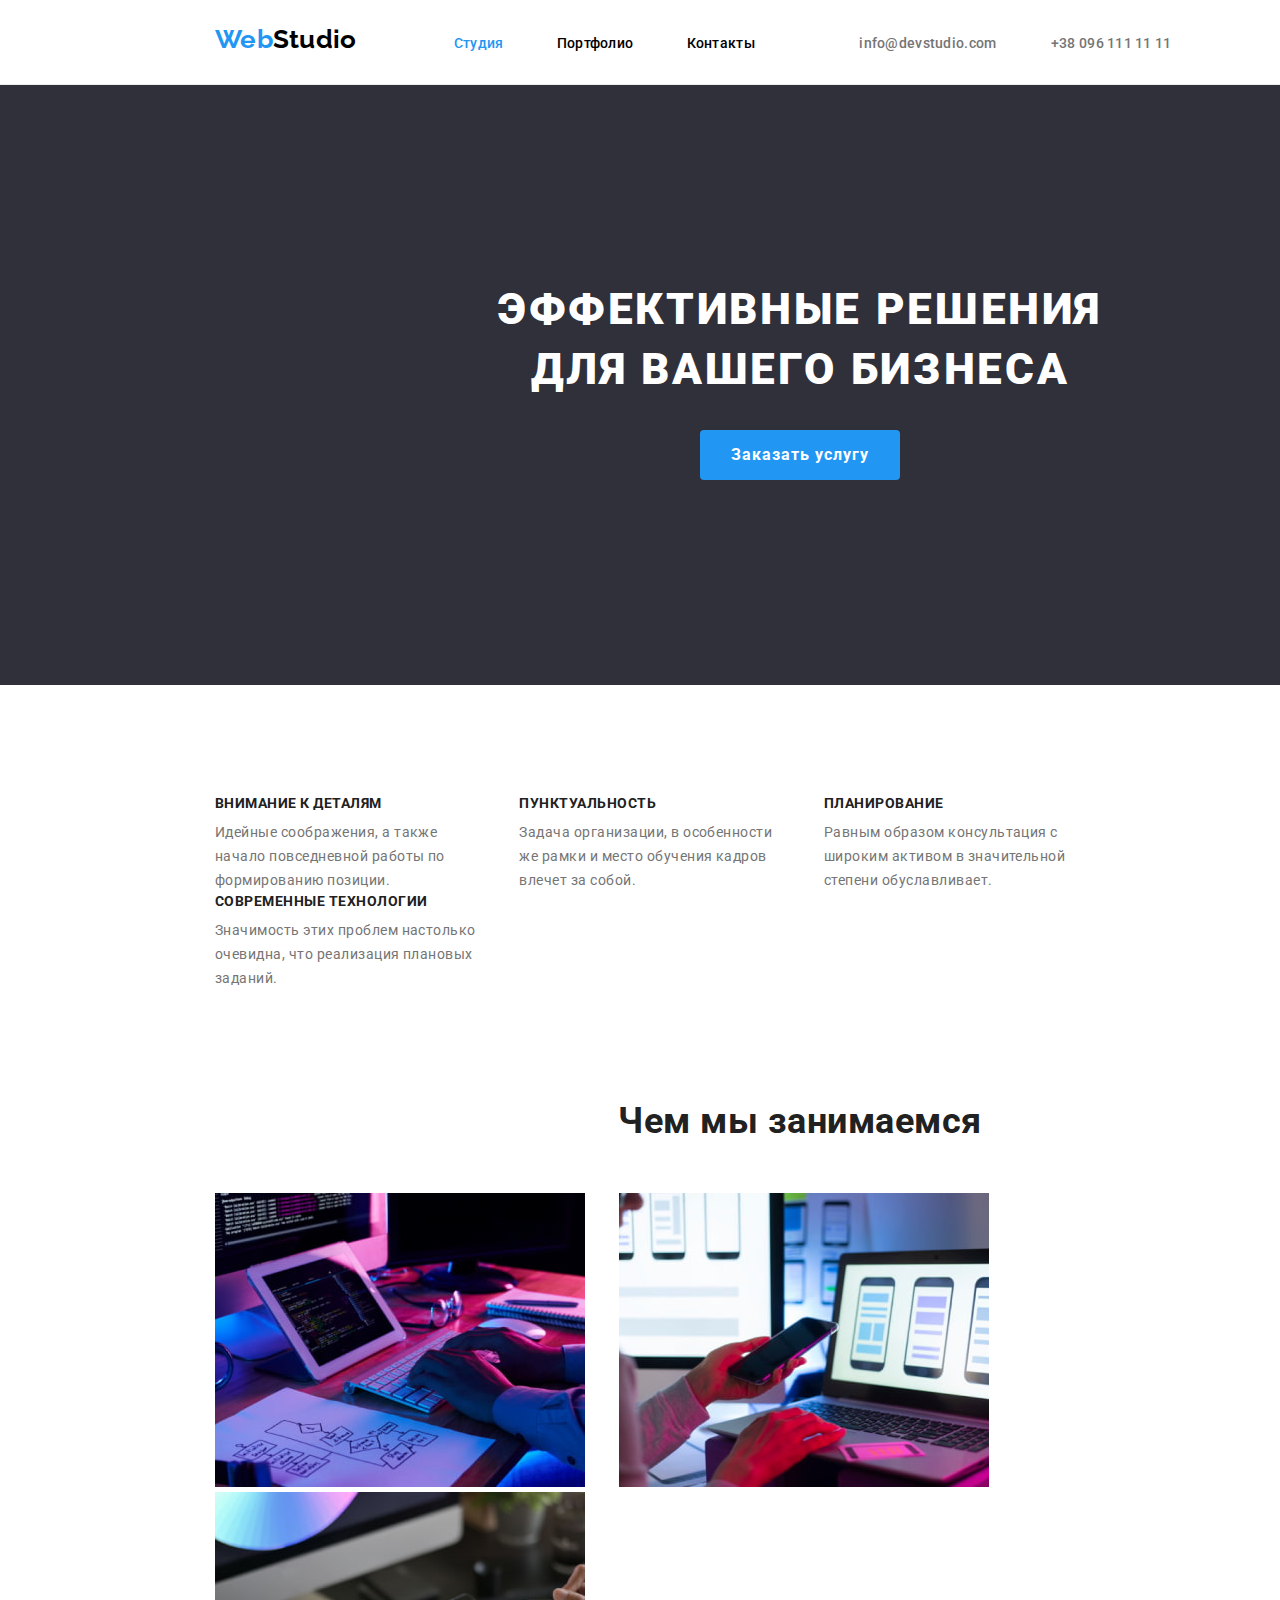
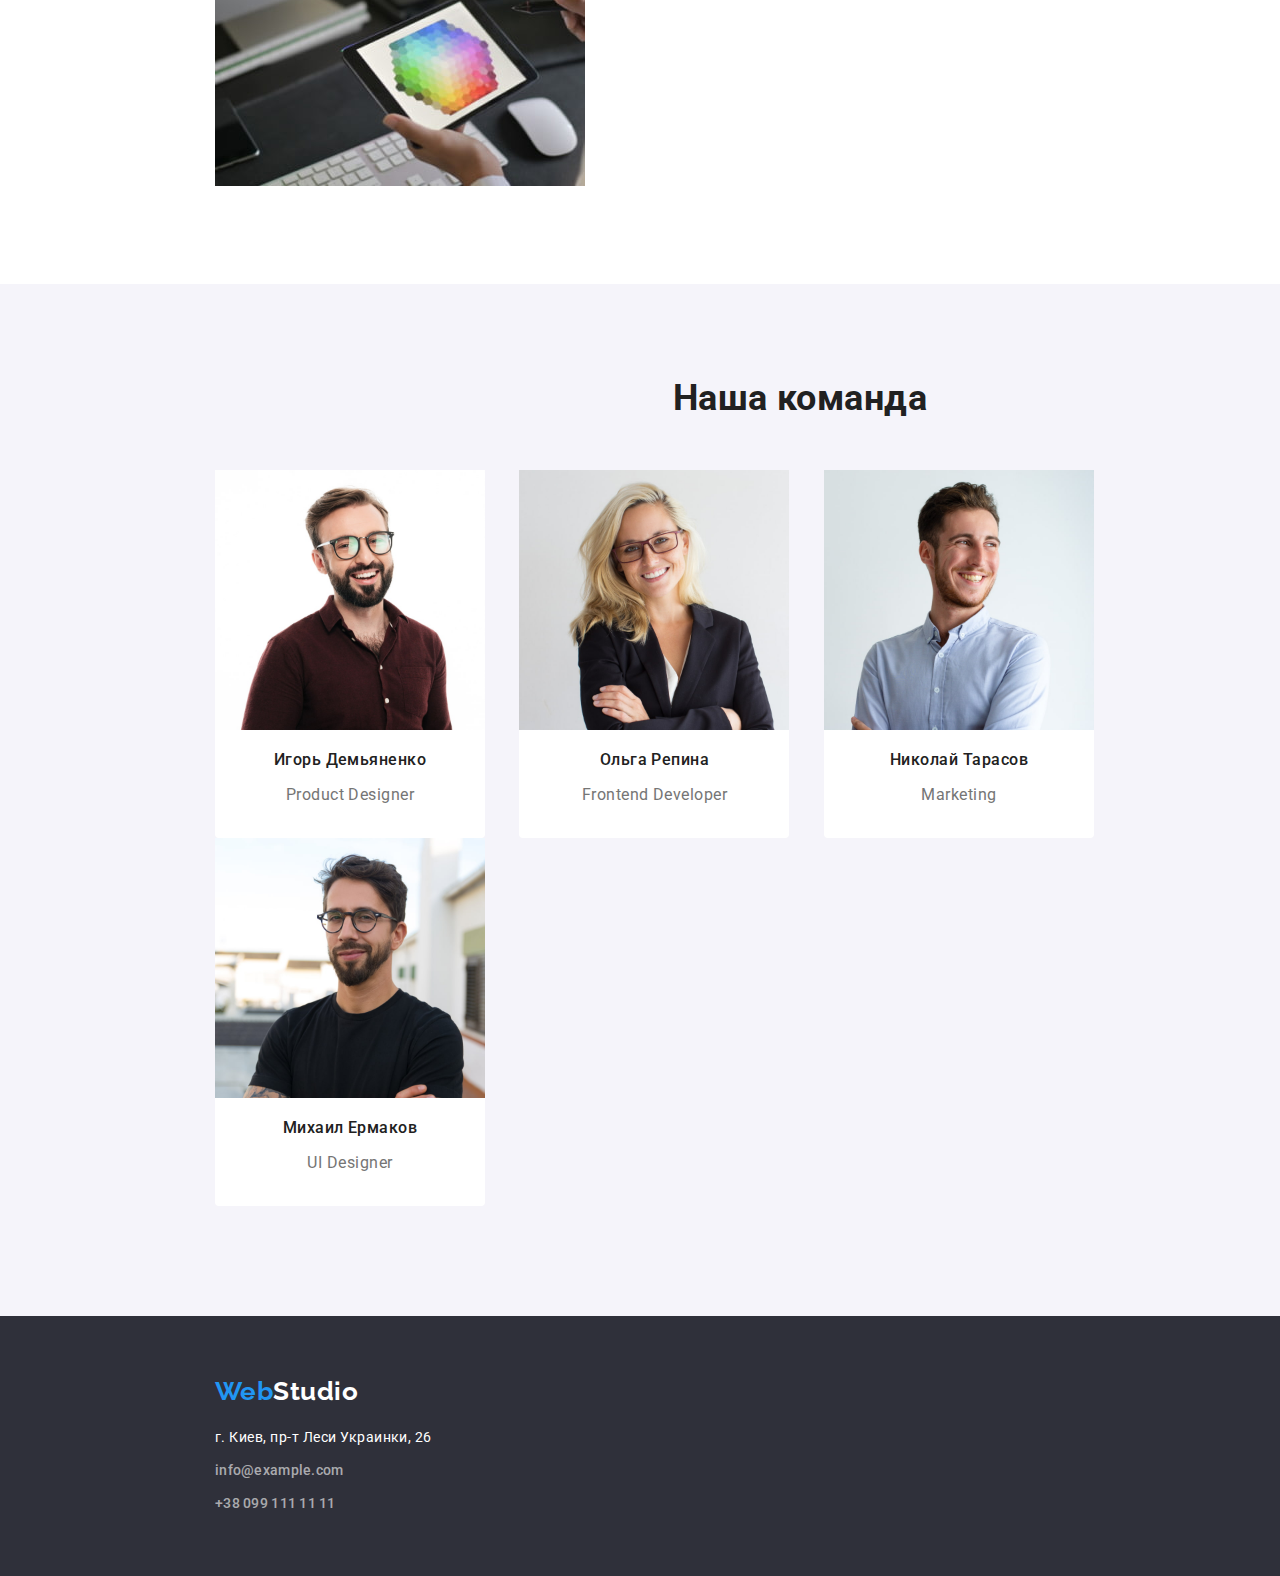
==== index.html @ f2643a2e "Create HW3" ====
<!DOCTYPE html>
<html lang="ru">
  <head>
    <meta charset="UTF-8" />
    <meta http-equiv="X-UA-Compatible" content="IE=edge" />
    <meta name="viewport" content="width=device-width, initial-scale=1.0" />
    <title>Студия</title>
    <link rel="preconnect" href="https://fonts.gstatic.com" />
    <link
      href="https://fonts.googleapis.com/css2?family=Raleway:wght@700&family=Roboto:wght@400;500;700;900&display=swap"
      rel="stylesheet"
    />
    <link rel="stylesheet" href="./css/modern-normalize.css" />
    <link rel="stylesheet" href="./css/styles.css" />
  </head>
  <body class="body">
    <header class="header">
      <div class="container">
        <nav class="navigation">
          <a class="logo" href="./index.html"><span class="word-web">Web</span>Studio</a>
          <ul class="list nav-list">
            <li class="nav-list-links">
              <a class="nav-link current" href="./index.html">Студия</a>
            </li>
            <li class="nav-list-links">
              <a class="nav-link" href="./portfolio.html">Портфолио</a>
            </li>
            <li class="nav-list-links"><a class="nav-link" href="">Контакты</a></li>
          </ul>
        </nav>
        <ul class="list contact-list">
          <li class="contact-list-item">
            <a class="contacts" href="mailto:info@devstudio.com">info@devstudio.com</a>
          </li>
          <li class="contact-list-item">
            <a class="contacts" href="tel:+380961111111">+38 096 111 11 11</a>
          </li>
        </ul>
      </div>
    </header>
    <main>
      <section class="s1-hero">
        <div class="container">
          <h1 class="main-heading">Эффективные решения для вашего бизнеса</h1>
          <button class="order" type="button">Заказать услугу</button>
        </div>
      </section>
      <section class="s2 section">
        <div class="container">
          <h2 class="invinsible-heading">Наши преимущества</h2>
          <ul class="list advantages-list">
            <li class="advantages-list-item">
              <h3 class="s2-headings">Внимание к деталям</h3>
              <p class="s2-text">
                Идейные соображения, а также начало повседневной работы по формированию позиции.
              </p>
            </li>
            <li class="advantages-list-item">
              <h3 class="s2-headings">Пунктуальность</h3>
              <p class="s2-text">
                Задача организации, в особенности же рамки и место обучения кадров влечет за собой.
              </p>
            </li>
            <li class="advantages-list-item">
              <h3 class="s2-headings">Планирование</h3>
              <p class="s2-text">
                Равным образом консультация с широким активом в значительной степени обуславливает.
              </p>
            </li>
            <li class="advantages-list-item">
              <h3 class="s2-headings">Современные технологии</h3>
              <p class="s2-text">
                Значимость этих проблем настолько очевидна, что реализация плановых заданий.
              </p>
            </li>
          </ul>
        </div>
      </section>
      <section class="s3 section">
        <div class="container">
          <h2 class="section-heading">Чем мы занимаемся</h2>
          <ul class="list work-type-list">
            <li class="work-type-list-item">
              <img src="./images/box_1.jpg" alt="Вёрстка" width="370" />
            </li>
            <li class="work-type-list-item">
              <img src="./images/box_2.jpg" alt="Адаптация к мобильному виду" width="370" />
            </li>
            <li class="work-type-list-item">
              <img src="./images/box_3.jpg" alt="Разработка дизайна" width="370" />
            </li>
          </ul>
        </div>
      </section>
      <section class="s4 section">
        <div class="container">
          <h2 class="section-heading">Наша команда</h2>
          <ul class="list team-list">
            <li class="team-tile">
              <img src="./images/team_photo/photo1.jpg" alt="Фото Игоря Демьяненко" width="270" />
              <h3 class="teammate-name">Игорь Демьяненко</h3>
              <p class="position">Product Designer</p>
            </li>
            <li class="team-tile">
              <img src="./images/team_photo/photo2.jpg" alt="Фото Ольги Репиной" width="270" />
              <h3 class="teammate-name">Ольга Репина</h3>
              <p class="position">Frontend Developer</p>
            </li>
            <li class="team-tile">
              <img src="./images/team_photo/photo3.jpg" alt="Фото Николая Тарасова" width="270" />
              <h3 class="teammate-name">Николай Тарасов</h3>
              <p class="position">Marketing</p>
            </li>
            <li class="team-tile">
              <img src="./images/team_photo/photo4.jpg" alt="Фото Михаила Ермакова" width="270" />
              <h3 class="teammate-name">Михаил Ермаков</h3>
              <p class="position">UI Designer</p>
            </li>
          </ul>
        </div>
      </section>
    </main>
    <footer class="footer">
      <div class="container">
        <a class="logo" href="./index.html"><span>Web</span>Studio</a>
        <address class="address">г. Киев, пр-т Леси Украинки, 26</address>
        <ul class="list contact-list">
          <li>
            <a class="contacts" href="mailto:info@example.com">info@example.com</a>
          </li>
          <li>
            <a class="contacts" href="tel:+380991111111">+38 099 111 11 11</a>
          </li>
        </ul>
      </div>
    </footer>
  </body>
</html>
---- css/styles.css ----
:root {
  --main-font-color: #757575;
  --white: #fff;
  --accent-color: #2196f3;
  --black: #212121;
  --hero-background: #2f303a;
  --header-border: #ececec solid 1px;
  --portf-tile-border: #eee solid 1px;
  --footer-contacts: #ffffff99;
}

.body {
  font-family: 'Roboto', sans-serif;
  font-style: normal;
  color: var(--main-font-color);
  letter-spacing: 0.03em;
  margin: 0 auto;
  width: 1600px;
}

.container {
  width: 1200px;
  margin: 0 auto;
  padding: 0 15px;
}

.section {
  padding-top: 94px;
  padding-bottom: 94px;
}

.list {
  list-style: none;
  padding-left: 0;
}

/* HEADER */

.header {
  border-bottom: var(--header-border);
}

.navigation {
  font-weight: 500;
  font-size: 14px;
  line-height: 1.172;
  letter-spacing: 0.02em;
  display: inline-block;
}

.logo {
  color: #000;
  text-decoration: none;
  font-family: 'Raleway', sans-serif;
  font-weight: 700;
  font-size: 26px;
  line-height: 1.1738;
}

.header .logo {
  padding-top: 24px;
  padding-bottom: 25px;
  display: inline-block;
  margin-right: 94px;
}

.logo > span {
  color: var(--accent-color);
}

.nav-link,
.contacts {
  text-decoration: none;
}

.nav-list,
.header .contact-list {
  padding-top: 32px;
  padding-bottom: 32px;
  margin: 0;

  display: inline-block;
}

.nav-list-links {
  display: inline-block;
  margin-right: 50px;
}

.nav-link {
  color: #000;
}

.header .contact-list-item {
  display: inline-block;
  margin-left: 50px;
}

.contacts {
  color: inherit;
  font-weight: 500;
  font-size: 14px;
  line-height: 16px;
  letter-spacing: 0.02em;
}

.nav-link:hover,
.nav-link:focus,
.contacts:focus,
.contacts:hover {
  color: var(--accent-color);
}

.current {
  color: var(--accent-color);
  text-decoration: inherit;
}
/* HEADER */

/* STUDIO HERO */

.s1-hero {
  background-color: var(--hero-background);
}

.s1-hero .container {
  padding-top: 195px;
  padding-bottom: 205px;
}

.main-heading {
  color: var(--white);
  font-weight: 900;
  font-size: 44px;
  line-height: 1.363;
  letter-spacing: 0.06em;
  text-transform: uppercase;
  text-align: center;
  width: 694px;
  margin: 0 auto 30px;
}

.order {
  border: none;
  width: 200px;
  height: 50px;
  border-radius: 4px;
  background-color: var(--accent-color);
  color: var(--white);
  font-weight: 700;
  font-size: 16px;
  line-height: 1.875;
  letter-spacing: 0.06em;
  display: block;
  margin: 0 auto;
}

/* STUDIO HERO */

/* STUDIO SECTION 2 */

.invinsible-heading {
  display: none;
}

.advantages-list-item {
  display: inline-block;
  width: 270px;
}
.advantages-list li:not(:last-child) {
  margin-right: 30px;
}
.s2-headings {
  color: var(--black);
  font-weight: 700;
  font-size: 14px;
  line-height: 1.1428;
  text-transform: uppercase;
  margin-top: 0;
  margin-bottom: 10px;
}

.s2-text {
  font-size: 14px;
  line-height: 1.714;
  margin: 0;
}

/* STUDIO SECTION 2 */

/* STUDIO SECTION 3 */

.s3 {
  padding-top: 0;
}

.section-heading {
  color: var(--black);
  font-size: 36px;
  line-height: 1.166;
  margin-bottom: 50px;
  text-align: center;
  margin-top: 0;
}

.work-type-list {
  display: inline-block;
  margin: 0;
  padding: 0;
}

.work-type-list-item {
  display: inline-block;
}
.work-type-list li:not(:last-child) {
  margin-right: 30px;
}

/* STUDIO SECTION 3 */

/* STUDIO SECTION 4 */

.s4 {
  background-color: #f5f4fa;
}

.team-tile {
  background-color: var(--white);
  border-bottom-left-radius: 4px;
  border-bottom-right-radius: 4px;
  width: 270px;
  height: 368px;
  text-align: center;
  display: inline-block;
}

.team-list li:not(:last-child) {
  margin-right: 30px;
}

.teammate-name {
  color: var(--black);
  font-weight: 500;
  font-size: 16px;
  line-height: 1.1875;
}

.position {
  font-size: 16px;
  line-height: 1.1875;
}
/* STUDIO SECTION 4 */

/* FOOTER */

.footer {
  background-color: #2f303a;
  font-size: 14px;
  line-height: 1.714;
  padding-top: 60px;
  padding-bottom: 60px;
}
.footer .logo {
  color: var(--white);
  display: block;
  margin-bottom: 20px;
}

.footer .contact-list {
  margin: 0;
  display: block;
}

.footer .contact-list li:not(:last-child) {
  margin-bottom: 9px;
}

.footer .contacts {
  color: var(--footer-contacts);
}

.footer .contacts:focus,
.footer .contacts:hover {
  color: var(--accent-color);
}

.address {
  color: var(--white);
  font-style: normal;
  margin-bottom: 9px;
}

/* FOOTER */

/* PORTFOLIO STYLES*/

.filter-button {
  color: var(--black);
  font-weight: 500;
  font-size: 16px;
  line-height: 1.625;
  background-color: #f5f4fa;
  border: none;
  border-radius: 4px;
}

.filter-button:focus,
.filter-button:hover {
  background-color: var(--accent-color);
  color: var(--white);
}

.portf-tile {
  width: 370px;
  border: var(--portf-tile-border);
}

.project-name {
  color: var(--black);
  font-size: 18px;
  line-height: 2;
  letter-spacing: 0.06em;
}

.project-type {
  font-size: 16px;
  line-height: 1.875;
}
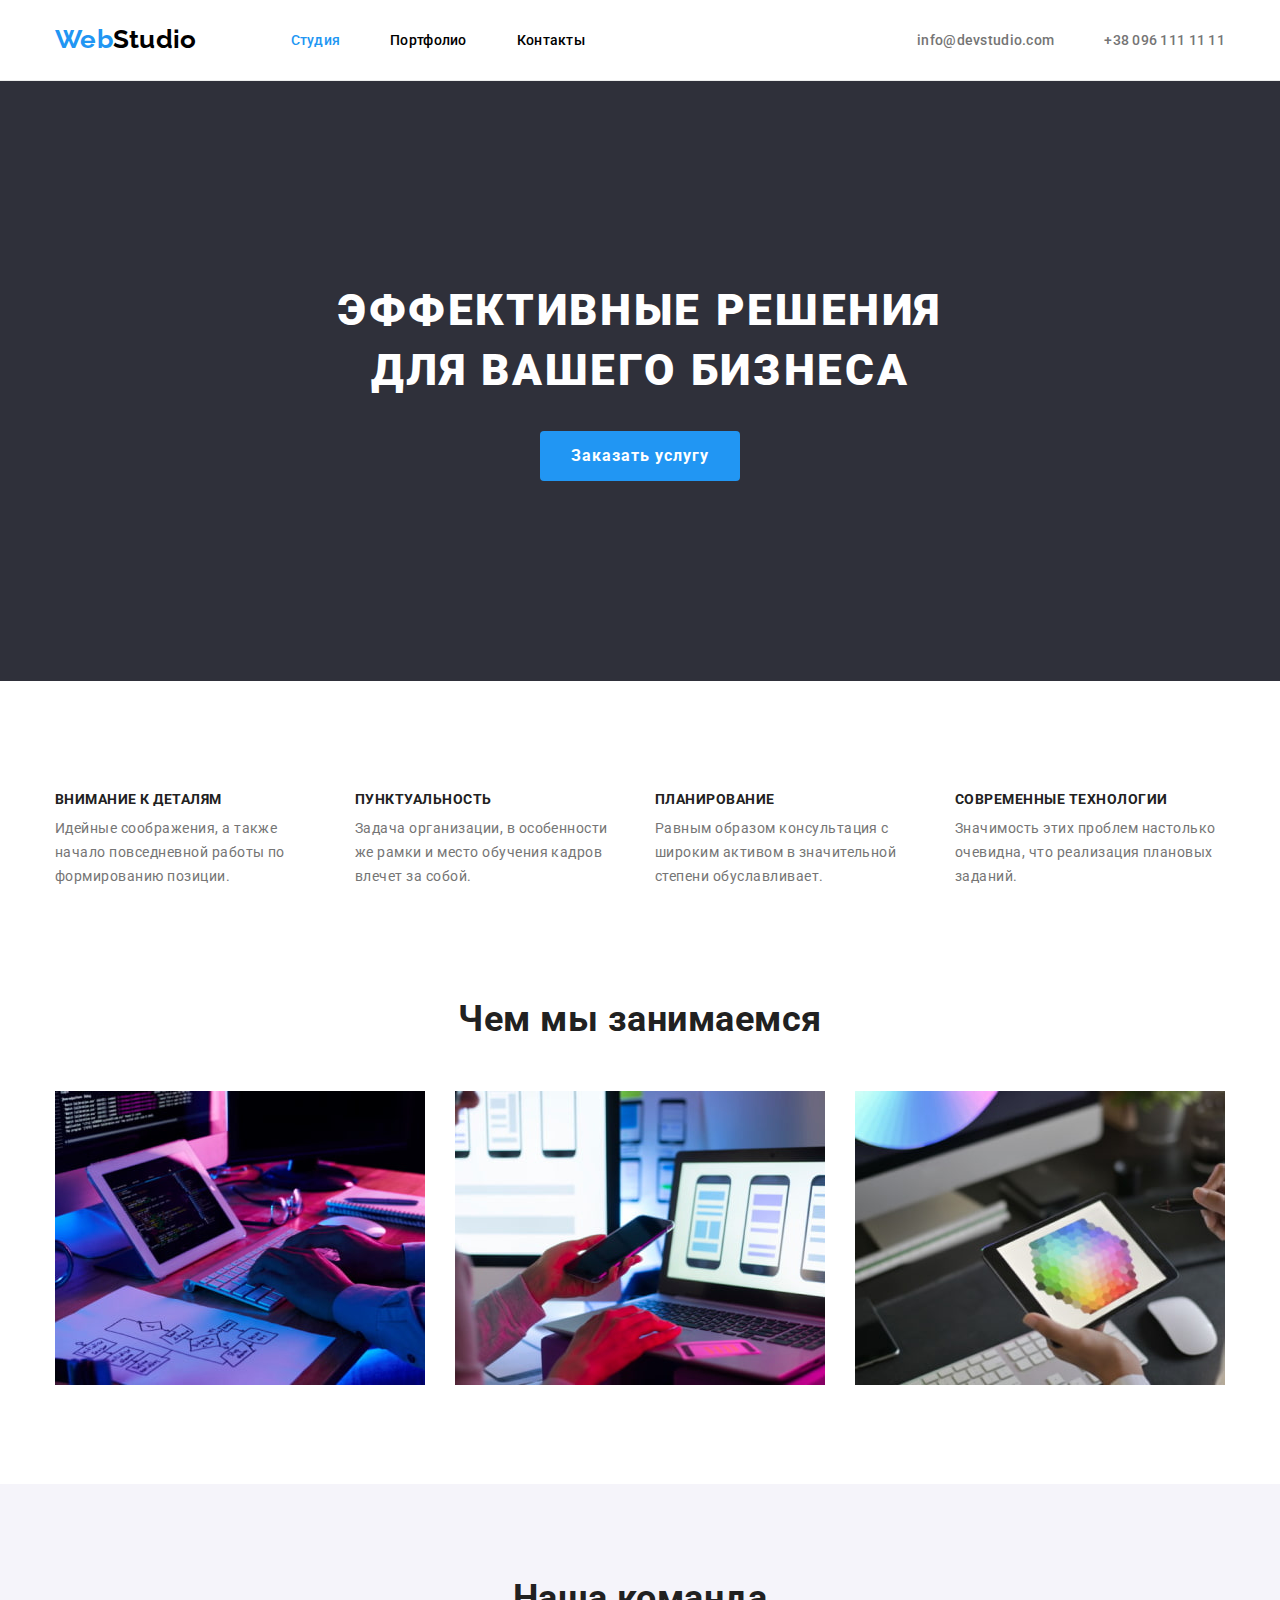
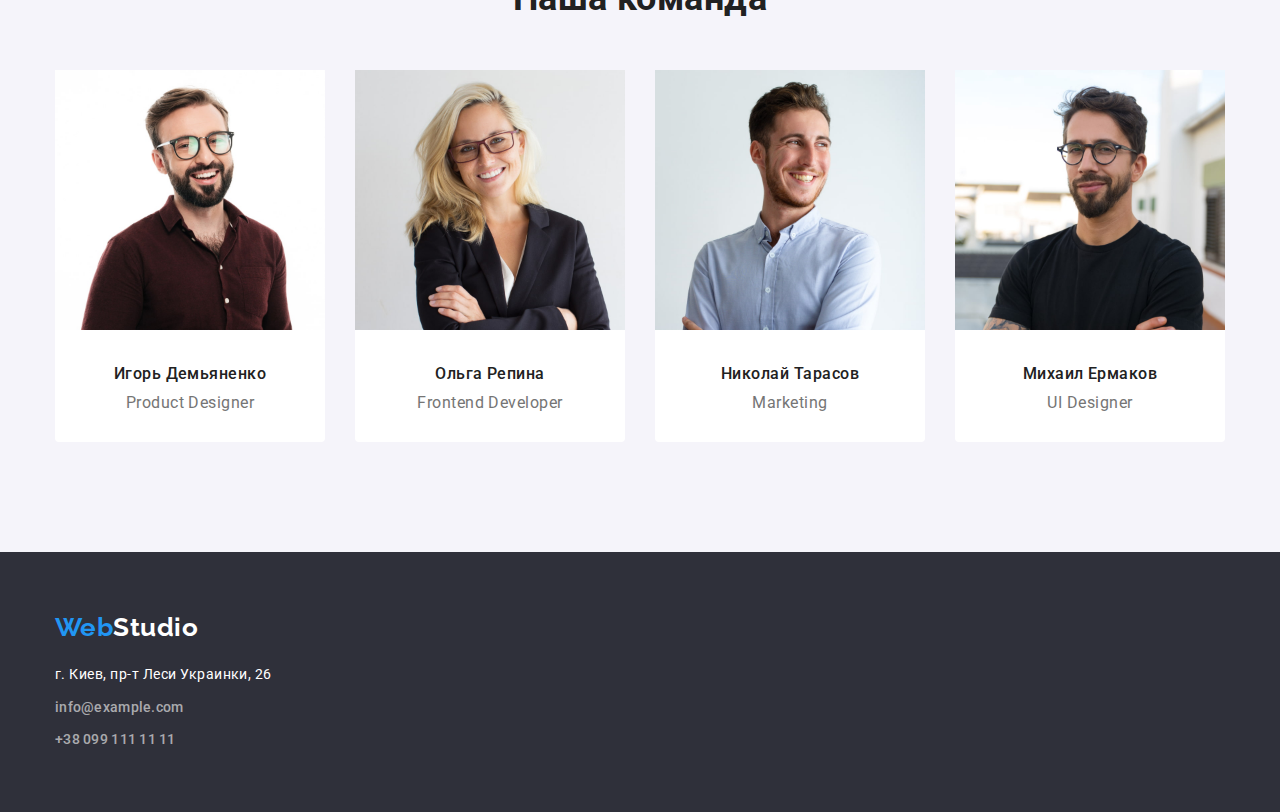
==== commit 83369ce1: "Fixed" ====
--- a/index.html
+++ b/index.html
@@ -98,23 +98,31 @@
           <ul class="list team-list">
             <li class="team-tile">
               <img src="./images/team_photo/photo1.jpg" alt="Фото Игоря Демьяненко" width="270" />
-              <h3 class="teammate-name">Игорь Демьяненко</h3>
-              <p class="position">Product Designer</p>
+              <div class="team-tile-div">
+                <h3 class="teammate-name">Игорь Демьяненко</h3>
+                <p class="position">Product Designer</p>
+              </div>
             </li>
             <li class="team-tile">
               <img src="./images/team_photo/photo2.jpg" alt="Фото Ольги Репиной" width="270" />
-              <h3 class="teammate-name">Ольга Репина</h3>
-              <p class="position">Frontend Developer</p>
+              <div class="team-tile-div">
+                <h3 class="teammate-name">Ольга Репина</h3>
+                <p class="position">Frontend Developer</p>
+              </div>
             </li>
             <li class="team-tile">
               <img src="./images/team_photo/photo3.jpg" alt="Фото Николая Тарасова" width="270" />
-              <h3 class="teammate-name">Николай Тарасов</h3>
-              <p class="position">Marketing</p>
+              <div class="team-tile-div">
+                <h3 class="teammate-name">Николай Тарасов</h3>
+                <p class="position">Marketing</p>
+              </div>
             </li>
             <li class="team-tile">
               <img src="./images/team_photo/photo4.jpg" alt="Фото Михаила Ермакова" width="270" />
-              <h3 class="teammate-name">Михаил Ермаков</h3>
-              <p class="position">UI Designer</p>
+              <div class="team-tile-div">
+                <h3 class="teammate-name">Михаил Ермаков</h3>
+                <p class="position">UI Designer</p>
+              </div>
             </li>
           </ul>
         </div>
--- a/css/styles.css
+++ b/css/styles.css
@@ -15,7 +15,6 @@
   color: var(--main-font-color);
   letter-spacing: 0.03em;
   margin: 0 auto;
-  width: 1600px;
 }
 
 .container {
@@ -40,12 +39,17 @@
   border-bottom: var(--header-border);
 }
 
+.header .container {
+  display: flex;
+  justify-content: space-between;
+  align-items: center;
+}
 .navigation {
   font-weight: 500;
   font-size: 14px;
   line-height: 1.172;
   letter-spacing: 0.02em;
-  display: inline-block;
+  display: flex;
 }
 
 .logo {
@@ -72,18 +76,21 @@
 .contacts {
   text-decoration: none;
 }
-
+.nav-link,
+.header .contacts {
+  padding-top: 32px;
+  padding-bottom: 32px;
+  display: inline-block;
+}
 .nav-list,
 .header .contact-list {
-  padding-top: 32px;
-  padding-bottom: 32px;
-  margin: 0;
-
-  display: inline-block;
+  margin: 0;
+
+  display: flex;
 }
 
 .nav-list-links {
-  display: inline-block;
+  /* display: inline-block; */
   margin-right: 50px;
 }
 
@@ -121,11 +128,8 @@
 
 .s1-hero {
   background-color: var(--hero-background);
-}
-
-.s1-hero .container {
-  padding-top: 195px;
-  padding-bottom: 205px;
+  padding-top: 200px;
+  padding-bottom: 200px;
 }
 
 .main-heading {
@@ -163,8 +167,11 @@
   display: none;
 }
 
+.advantages-list {
+  display: flex;
+}
+
 .advantages-list-item {
-  display: inline-block;
   width: 270px;
 }
 .advantages-list li:not(:last-child) {
@@ -204,7 +211,7 @@
 }
 
 .work-type-list {
-  display: inline-block;
+  display: flex;
   margin: 0;
   padding: 0;
 }
@@ -222,6 +229,10 @@
 
 .s4 {
   background-color: #f5f4fa;
+}
+
+.team-list {
+  display: flex;
 }
 
 .team-tile {
@@ -229,7 +240,6 @@
   border-bottom-left-radius: 4px;
   border-bottom-right-radius: 4px;
   width: 270px;
-  height: 368px;
   text-align: center;
   display: inline-block;
 }
@@ -238,17 +248,27 @@
   margin-right: 30px;
 }
 
+.team-tile-div {
+  padding-top: 30px;
+  padding-bottom: 30px;
+}
+
 .teammate-name {
   color: var(--black);
   font-weight: 500;
   font-size: 16px;
   line-height: 1.1875;
+  margin-bottom: 10px;
+  margin-top: 0;
 }
 
 .position {
   font-size: 16px;
   line-height: 1.1875;
-}
+  margin-top: 0;
+  margin-bottom: 0;
+}
+
 /* STUDIO SECTION 4 */
 
 /* FOOTER */
@@ -293,6 +313,17 @@
 /* FOOTER */
 
 /* PORTFOLIO STYLES*/
+
+.filter-button-list {
+  display: flex;
+  justify-content: center;
+  margin-top: 0;
+  margin-bottom: 50px;
+}
+
+.filter-button-list li:not(:last-child) {
+  margin-right: 8px;
+}
 
 .filter-button {
   color: var(--black);
@@ -302,6 +333,7 @@
   background-color: #f5f4fa;
   border: none;
   border-radius: 4px;
+  padding: 6px 22px;
 }
 
 .filter-button:focus,
@@ -310,9 +342,23 @@
   color: var(--white);
 }
 
+.portf-tile-list {
+  display: flex;
+  flex-flow: row wrap;
+  justify-content: space-between;
+  margin-left: -30px;
+  margin-top: -30px;
+}
+
 .portf-tile {
   width: 370px;
   border: var(--portf-tile-border);
+  margin-left: 30px;
+  margin-top: 30px;
+}
+
+.pr-tile-t-d {
+  padding: 20px 24px;
 }
 
 .project-name {
@@ -320,9 +366,12 @@
   font-size: 18px;
   line-height: 2;
   letter-spacing: 0.06em;
+  margin: 0;
+  margin-bottom: 4px;
 }
 
 .project-type {
   font-size: 16px;
   line-height: 1.875;
-}
+  margin: 0;
+}
